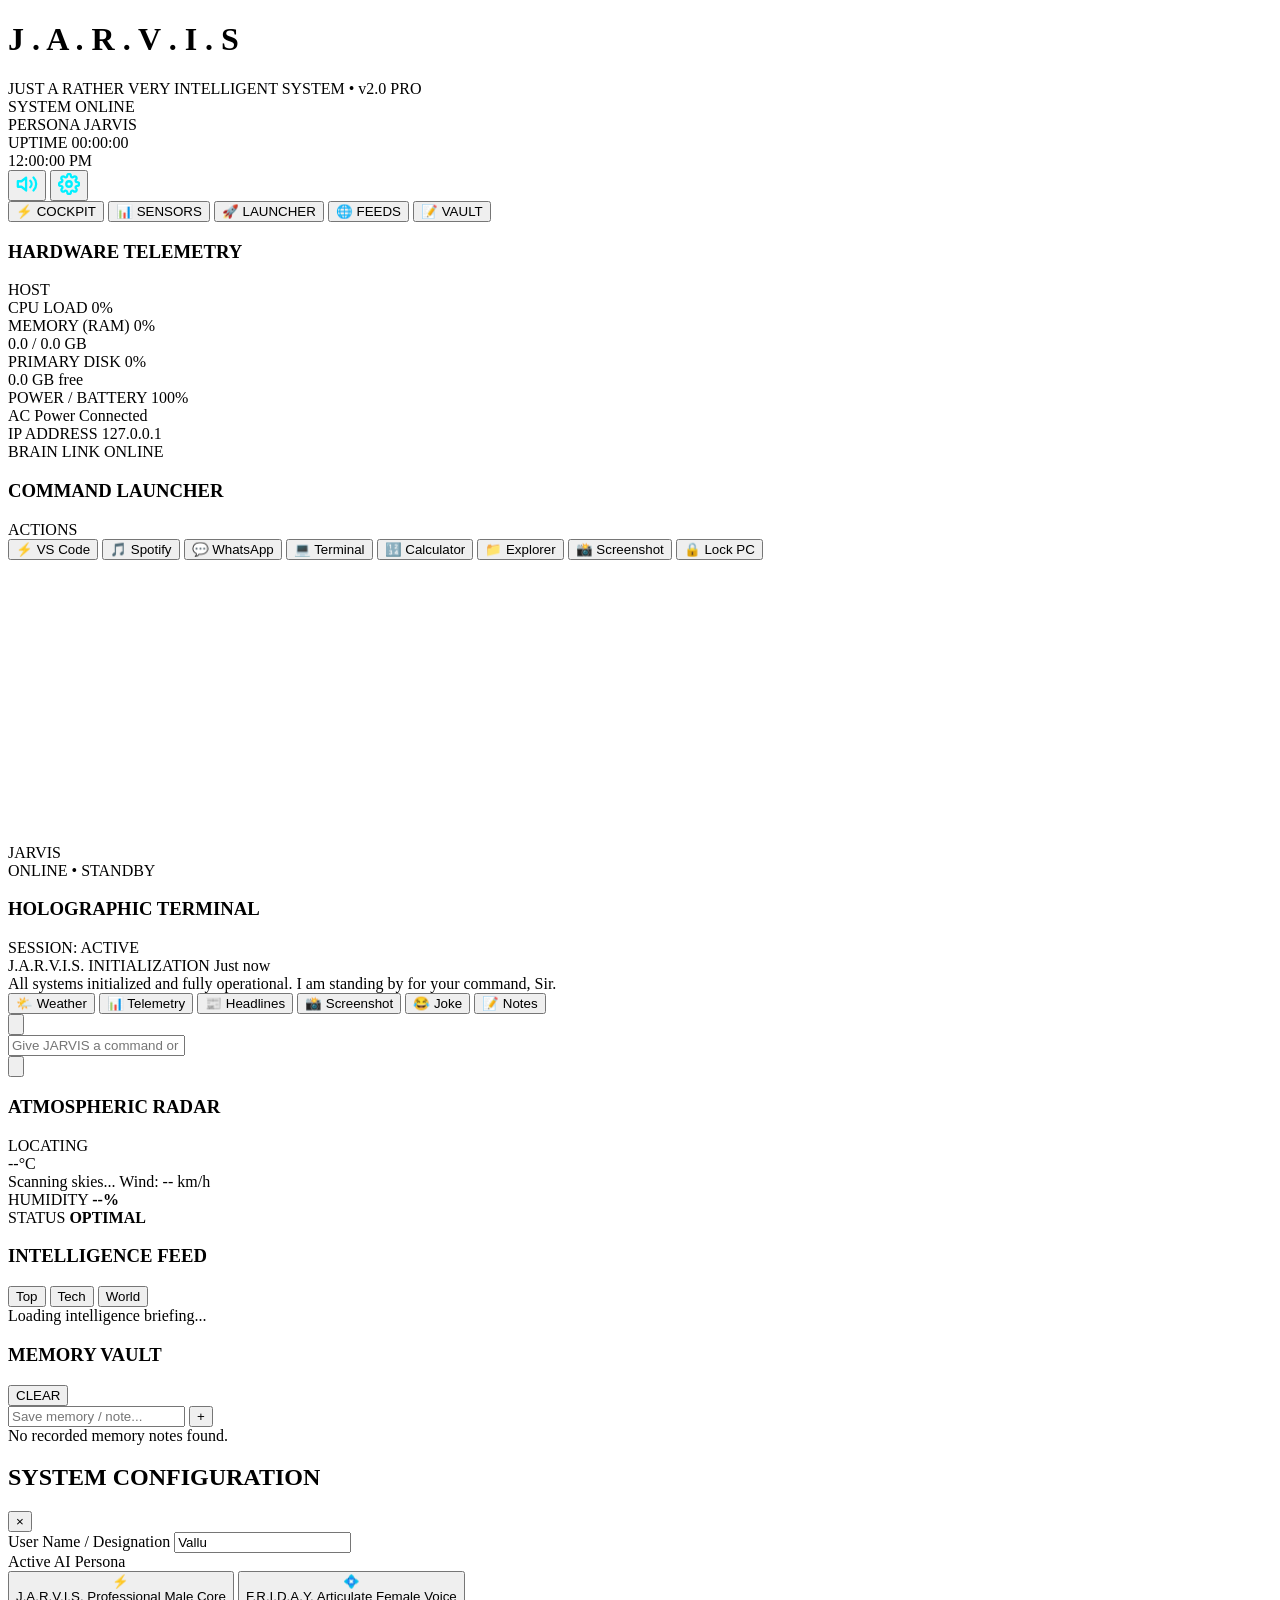
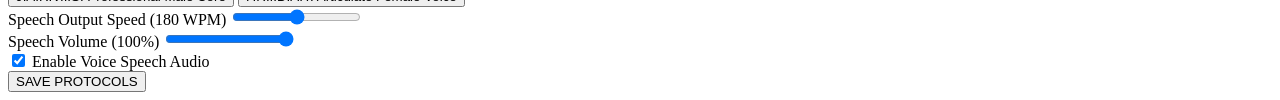
==== public/index.html @ ef67c50f "feat: Configure Vercel serverless deployment with FastAPI ASGI runtime and public static edge assets" ====
<!DOCTYPE html>
<html lang="en">
<head>
  <meta charset="UTF-8">
  <meta name="viewport" content="width=device-width, initial-scale=1.0, maximum-scale=1.0, user-scalable=no, viewport-fit=cover">
  <title>J.A.R.V.I.S. — Production AI Cockpit HUD</title>
  <meta name="description" content="Production-grade personal AI assistant holographic HUD interface with live telemetry, voice recognition, and system control.">
  <meta name="theme-color" content="#050811">
  <meta name="apple-mobile-web-app-capable" content="yes">
  <meta name="apple-mobile-web-app-status-bar-style" content="black-translucent">
  <link rel="preconnect" href="https://fonts.googleapis.com">
  <link rel="preconnect" href="https://fonts.gstatic.com" crossorigin>
  <link href="https://fonts.googleapis.com/css2?family=Orbitron:wght@400;600;700;900&family=Rajdhani:wght@400;500;600;700&family=JetBrains+Mono:wght@400;500&display=swap" rel="stylesheet">
  <link rel="icon" type="image/svg+xml" href="/static/favicon.svg">
  <link rel="icon" type="image/png" href="/static/favicon.png">
  <link rel="shortcut icon" href="/static/favicon.ico">
  <link rel="apple-touch-icon" href="/static/favicon.png">
  <link rel="stylesheet" href="/static/css/style.css">
</head>
<body>
  <!-- Ambient Sci-Fi Grid Overlay -->
  <div class="hud-background">
    <div class="hud-grid"></div>
    <div class="hud-scanlines"></div>
    <div class="hud-glow-orb top-left"></div>
    <div class="hud-glow-orb bottom-right"></div>
  </div>

  <!-- Main Container -->
  <div class="hud-container">
    
    <!-- ── Top Header ────────────────────────────────────────────── -->
    <header class="hud-header glass-panel">
      <div class="header-left">
        <div class="reactor-mini-icon">
          <div class="ring-spin"></div>
          <div class="core-dot"></div>
        </div>
        <div class="brand-title">
          <h1>J . A . R . V . I . S</h1>
          <span class="brand-subtitle">JUST A RATHER VERY INTELLIGENT SYSTEM &bull; v2.0 PRO</span>
        </div>
      </div>

      <div class="header-center">
        <div class="hud-status-badge" id="hudStatusBadge">
          <span class="status-indicator online" id="statusDot"></span>
          <span class="status-text" id="statusText">SYSTEM ONLINE</span>
        </div>
        <div class="telemetry-pill hide-on-mobile">
          <span class="pill-label">PERSONA</span>
          <span class="pill-value" id="currentPersona">JARVIS</span>
        </div>
        <div class="telemetry-pill hide-on-mobile">
          <span class="pill-label">UPTIME</span>
          <span class="pill-value" id="systemUptime">00:00:00</span>
        </div>
      </div>

      <div class="header-right">
        <div class="clock-display hide-on-mobile" id="hudClock">12:00:00 PM</div>
        <button class="hud-btn hud-btn-icon" id="btnVoiceToggle" title="Toggle Voice Speech Output" aria-label="Toggle Voice Output">
          <svg class="icon icon-voice" width="22" height="22" viewBox="0 0 24 24" fill="none" stroke="#00f0ff" stroke-width="2.5" stroke-linecap="round" stroke-linejoin="round">
            <polygon points="11 5 6 9 2 9 2 15 6 15 11 19 11 5"></polygon>
            <path d="M19.07 4.93a10 10 0 0 1 0 14.14M15.54 8.46a5 5 0 0 1 0 7.07"></path>
          </svg>
        </button>
        <button class="hud-btn hud-btn-icon" id="btnSettingsOpen" title="Settings" aria-label="Open Settings">
          <svg class="icon icon-gear" width="22" height="22" viewBox="0 0 24 24" fill="none" stroke="#00f0ff" stroke-width="2.5" stroke-linecap="round" stroke-linejoin="round">
            <circle cx="12" cy="12" r="3"></circle>
            <path d="M19.4 15a1.65 1.65 0 0 0 .33 1.82l.06.06a2 2 0 0 1 0 2.83 2 2 0 0 1-2.83 0l-.06-.06a1.65 1.65 0 0 0-1.82-.33 1.65 1.65 0 0 0-1 1.51V21a2 2 0 0 1-2 2 2 2 0 0 1-2-2v-.09A1.65 1.65 0 0 0 9 19.4a1.65 1.65 0 0 0-1.82.33l-.06.06a2 2 0 0 1-2.83 0 2 2 0 0 1 0-2.83l.06-.06a1.65 1.65 0 0 0 .33-1.82 1.65 1.65 0 0 0-1.51-1H3a2 2 0 0 1-2-2 2 2 0 0 1 2-2h.09A1.65 1.65 0 0 0 4.6 9a1.65 1.65 0 0 0-.33-1.82l-.06-.06a2 2 0 0 1 0-2.83 2 2 0 0 1 2.83 0l.06.06a1.65 1.65 0 0 0 1.82.33H9a1.65 1.65 0 0 0 1-1.51V3a2 2 0 0 1 2-2 2 2 0 0 1 2 2v.09a1.65 1.65 0 0 0 1 1.51 1.65 1.65 0 0 0 1.82-.33l.06-.06a2 2 0 0 1 2.83 0 2 2 0 0 1 0 2.83l-.06.06a1.65 1.65 0 0 0-.33 1.82V9a1.65 1.65 0 0 0 1.51 1H21a2 2 0 0 1 2 2 2 2 0 0 1-2 2h-.09a1.65 1.65 0 0 0-1.51 1z"></path>
          </svg>
        </button>
      </div>
    </header>

    <!-- ── Mobile / Tablet Section Switcher Bar ────────────────────── -->
    <nav class="hud-mobile-nav" id="hudMobileNav" aria-label="Mobile Navigation">
      <button class="mobile-tab-btn active" data-target="stage">
        <span class="tab-icon">⚡</span>
        <span class="tab-text">COCKPIT</span>
      </button>
      <button class="mobile-tab-btn" data-target="telemetry">
        <span class="tab-icon">📊</span>
        <span class="tab-text">SENSORS</span>
      </button>
      <button class="mobile-tab-btn" data-target="launcher">
        <span class="tab-icon">🚀</span>
        <span class="tab-text">LAUNCHER</span>
      </button>
      <button class="mobile-tab-btn" data-target="radar">
        <span class="tab-icon">🌐</span>
        <span class="tab-text">FEEDS</span>
      </button>
      <button class="mobile-tab-btn" data-target="vault">
        <span class="tab-icon">📝</span>
        <span class="tab-text">VAULT</span>
      </button>
    </nav>

    <!-- ── Main Cockpit Layout ────────────────────────────────────── -->
    <main class="hud-main">

      <!-- LEFT WING: System Telemetry & Quick Launcher -->
      <section class="hud-wing left-wing" id="leftWing">
        
        <!-- Hardware Telemetry Panel -->
        <div class="hud-card glass-panel" id="telemetryCard" data-section="telemetry">
          <div class="card-header">
            <span class="corner-bracket top-left"></span>
            <span class="corner-bracket top-right"></span>
            <h3>HARDWARE TELEMETRY</h3>
            <span class="badge" id="hostBadge">HOST</span>
          </div>
          <div class="card-body">
            
            <!-- Radial / Bar Gauges -->
            <div class="gauge-grid">
              <div class="gauge-box">
                <div class="gauge-header">
                  <span>CPU LOAD</span>
                  <span class="gauge-value" id="cpuValue">0%</span>
                </div>
                <div class="progress-bar-bg">
                  <div class="progress-bar-fill cpu" id="cpuBar" style="width: 0%;"></div>
                </div>
              </div>

              <div class="gauge-box">
                <div class="gauge-header">
                  <span>MEMORY (RAM)</span>
                  <span class="gauge-value" id="ramValue">0%</span>
                </div>
                <div class="progress-bar-bg">
                  <div class="progress-bar-fill ram" id="ramBar" style="width: 0%;"></div>
                </div>
                <div class="gauge-sub" id="ramDetails">0.0 / 0.0 GB</div>
              </div>

              <div class="gauge-box">
                <div class="gauge-header">
                  <span>PRIMARY DISK</span>
                  <span class="gauge-value" id="diskValue">0%</span>
                </div>
                <div class="progress-bar-bg">
                  <div class="progress-bar-fill disk" id="diskBar" style="width: 0%;"></div>
                </div>
                <div class="gauge-sub" id="diskDetails">0.0 GB free</div>
              </div>

              <div class="gauge-box">
                <div class="gauge-header">
                  <span>POWER / BATTERY</span>
                  <span class="gauge-value" id="batteryValue">100%</span>
                </div>
                <div class="progress-bar-bg">
                  <div class="progress-bar-fill battery" id="batteryBar" style="width: 100%;"></div>
                </div>
                <div class="gauge-sub" id="batteryDetails">AC Power Connected</div>
              </div>
            </div>

            <!-- Network Info Bar -->
            <div class="network-bar">
              <div class="net-item">
                <span class="net-label">IP ADDRESS</span>
                <span class="net-val" id="networkIp">127.0.0.1</span>
              </div>
              <div class="net-item">
                <span class="net-label">BRAIN LINK</span>
                <span class="net-val highlight" id="brainLinkStatus">ONLINE</span>
              </div>
            </div>

          </div>
        </div>

        <!-- Quick System Launcher Grid -->
        <div class="hud-card glass-panel launcher-card" id="launcherCard" data-section="launcher">
          <div class="card-header">
            <h3>COMMAND LAUNCHER</h3>
            <span class="badge">ACTIONS</span>
          </div>
          <div class="card-body">
            <div class="launcher-grid">
              <button class="launch-btn" data-action="launch" data-target="vscode">
                <span class="btn-icon">⚡</span>
                <span class="btn-name">VS Code</span>
              </button>
              <button class="launch-btn" data-action="launch" data-target="spotify">
                <span class="btn-icon">🎵</span>
                <span class="btn-name">Spotify</span>
              </button>
              <button class="launch-btn" data-action="launch" data-target="whatsapp">
                <span class="btn-icon">💬</span>
                <span class="btn-name">WhatsApp</span>
              </button>
              <button class="launch-btn" data-action="launch" data-target="terminal">
                <span class="btn-icon">💻</span>
                <span class="btn-name">Terminal</span>
              </button>
              <button class="launch-btn" data-action="launch" data-target="calculator">
                <span class="btn-icon">🔢</span>
                <span class="btn-name">Calculator</span>
              </button>
              <button class="launch-btn" data-action="launch" data-target="explorer">
                <span class="btn-icon">📁</span>
                <span class="btn-name">Explorer</span>
              </button>
              <button class="launch-btn special-action" data-action="screenshot">
                <span class="btn-icon">📸</span>
                <span class="btn-name">Screenshot</span>
              </button>
              <button class="launch-btn special-action danger" data-action="lock">
                <span class="btn-icon">🔒</span>
                <span class="btn-name">Lock PC</span>
              </button>
            </div>
          </div>
        </div>

      </section>

      <!-- CENTER STAGE: Arc Reactor HUD & Holographic Chat Terminal -->
      <section class="hud-stage center-stage" id="centerStage" data-section="stage">
        
        <!-- Arc Reactor Visualizer Unit -->
        <div class="reactor-container glass-panel">
          <div class="reactor-wrapper">
            <canvas id="reactorCanvas" width="280" height="280"></canvas>
            <div class="reactor-core-info">
              <div class="reactor-state-title" id="reactorState">JARVIS</div>
              <div class="reactor-mode-label" id="reactorMode">ONLINE &bull; STANDBY</div>
            </div>
          </div>
          <!-- Audio Waveform Visualizer -->
          <div class="wave-visualizer" id="waveVisualizer">
            <div class="wave-bar"></div>
            <div class="wave-bar"></div>
            <div class="wave-bar"></div>
            <div class="wave-bar"></div>
            <div class="wave-bar"></div>
            <div class="wave-bar"></div>
            <div class="wave-bar"></div>
            <div class="wave-bar"></div>
            <div class="wave-bar"></div>
            <div class="wave-bar"></div>
            <div class="wave-bar"></div>
            <div class="wave-bar"></div>
            <div class="wave-bar"></div>
            <div class="wave-bar"></div>
            <div class="wave-bar"></div>
          </div>
        </div>

        <!-- Holographic Chat & Command Terminal -->
        <div class="hud-card glass-panel terminal-card">
          <div class="card-header">
            <h3>HOLOGRAPHIC TERMINAL</h3>
            <span class="terminal-session" id="terminalSessionId">SESSION: ACTIVE</span>
          </div>

          <!-- Chat Stream Messages -->
          <div class="chat-stream" id="chatStream">
            <div class="message-bubble assistant">
              <div class="msg-meta">
                <span class="msg-author">J.A.R.V.I.S.</span>
                <span class="msg-category">INITIALIZATION</span>
                <span class="msg-time">Just now</span>
              </div>
              <div class="msg-content">
                All systems initialized and fully operational. I am standing by for your command, Sir.
              </div>
            </div>
          </div>

          <!-- Suggested Quick Command Chips -->
          <div class="quick-chips" id="quickChips">
            <button class="chip-btn" data-query="What is the weather today?">🌤️ Weather</button>
            <button class="chip-btn" data-query="System stats">📊 Telemetry</button>
            <button class="chip-btn" data-query="Top news">📰 Headlines</button>
            <button class="chip-btn" data-query="Take screenshot">📸 Screenshot</button>
            <button class="chip-btn" data-query="Tell me a joke">😂 Joke</button>
            <button class="chip-btn" data-query="Read my notes">📝 Notes</button>
          </div>

          <!-- Input Bar with Mic & Send -->
          <div class="hud-input-bar">
            <button class="mic-btn" id="btnMic" title="Click to speak (Voice Recognition)" aria-label="Start Voice Recognition">
              <div class="mic-pulse-ring"></div>
              <svg class="icon" viewBox="0 0 24 24" fill="none" stroke="currentColor" stroke-width="2">
                <path d="M12 1a3 3 0 0 0-3 3v8a3 3 0 0 0 6 0V4a3 3 0 0 0-3-3z"></path>
                <path d="M19 10v2a7 7 0 0 1-14 0v-2"></path>
                <line x1="12" y1="19" x2="12" y2="23"></line>
                <line x1="8" y1="23" x2="16" y2="23"></line>
              </svg>
            </button>
            <div class="input-wrapper">
              <input type="text" id="cmdInput" placeholder="Give JARVIS a command or question..." autocomplete="off">
            </div>
            <button class="send-btn" id="btnSend" title="Transmit Command" aria-label="Transmit Command">
              <svg class="icon" viewBox="0 0 24 24" fill="none" stroke="currentColor" stroke-width="2">
                <line x1="22" y1="2" x2="11" y2="13"></line>
                <polygon points="22 2 15 22 11 13 2 9 22 2"></polygon>
              </svg>
            </button>
          </div>
        </div>

      </section>

      <!-- RIGHT WING: Intelligence, Weather, News & Memory Notes -->
      <section class="hud-wing right-wing" id="rightWing">
        
        <!-- Live Weather Card -->
        <div class="hud-card glass-panel weather-card" id="radarCard" data-section="radar">
          <div class="card-header">
            <h3>ATMOSPHERIC RADAR</h3>
            <span class="badge" id="weatherCity">LOCATING</span>
          </div>
          <div class="card-body">
            <div class="weather-content" id="weatherContent">
              <div class="weather-main">
                <span class="temp-big" id="weatherTemp">--°C</span>
                <div class="weather-cond-box">
                  <span class="cond-text" id="weatherCondition">Scanning skies...</span>
                  <span class="wind-text" id="weatherWind">Wind: -- km/h</span>
                </div>
              </div>
              <div class="weather-extra">
                <div class="extra-item">
                  <span>HUMIDITY</span>
                  <strong id="weatherHumidity">--%</strong>
                </div>
                <div class="extra-item">
                  <span>STATUS</span>
                  <strong id="weatherStatus" class="highlight">OPTIMAL</strong>
                </div>
              </div>
            </div>
          </div>
        </div>

        <!-- Real-Time News Feed -->
        <div class="hud-card glass-panel news-card" id="newsCard" data-section="radar">
          <div class="card-header">
            <h3>INTELLIGENCE FEED</h3>
            <div class="news-tabs">
              <button class="tab-btn active" data-cat="top">Top</button>
              <button class="tab-btn" data-cat="tech">Tech</button>
              <button class="tab-btn" data-cat="world">World</button>
            </div>
          </div>
          <div class="card-body news-scroll" id="newsContainer">
            <div class="loading-spinner">Loading intelligence briefing...</div>
          </div>
        </div>

        <!-- Memory & Notes Vault -->
        <div class="hud-card glass-panel notes-card" id="vaultCard" data-section="vault">
          <div class="card-header">
            <h3>MEMORY VAULT</h3>
            <button class="hud-btn-mini" id="btnClearNotes" title="Clear all notes">CLEAR</button>
          </div>
          <div class="card-body">
            <!-- Add Note Input -->
            <form class="add-note-form" id="addNoteForm">
              <input type="text" id="noteInput" placeholder="Save memory / note..." autocomplete="off">
              <button type="submit" class="hud-btn-mini primary" aria-label="Add Note">+</button>
            </form>
            <!-- Notes List -->
            <div class="notes-list-scroll" id="notesList">
              <div class="empty-state">No recorded memory notes found.</div>
            </div>
          </div>
        </div>

      </section>

    </main>
  </div>

  <!-- ── Settings Modal ──────────────────────────────────────────── -->
  <div class="hud-modal-backdrop" id="settingsModal">
    <div class="hud-modal glass-panel">
      <div class="modal-header">
        <h2>SYSTEM CONFIGURATION</h2>
        <button class="modal-close" id="btnSettingsClose" aria-label="Close Settings">&times;</button>
      </div>
      <div class="modal-body">
        
        <div class="config-group">
          <label for="cfgUserName">User Name / Designation</label>
          <input type="text" id="cfgUserName" class="hud-input" value="Vallu">
        </div>

        <div class="config-group">
          <label>Active AI Persona</label>
          <input type="hidden" id="cfgPersona" value="JARVIS">
          <div class="hud-segmented-group" id="personaSegmentedGroup">
            <button type="button" class="hud-segment-btn active" data-value="JARVIS">
              <span class="segment-icon">⚡</span>
              <div class="segment-info">
                <span class="segment-title">J.A.R.V.I.S.</span>
                <span class="segment-desc">Professional Male Core</span>
              </div>
            </button>
            <button type="button" class="hud-segment-btn" data-value="FRIDAY">
              <span class="segment-icon">💠</span>
              <div class="segment-info">
                <span class="segment-title">F.R.I.D.A.Y.</span>
                <span class="segment-desc">Articulate Female Voice</span>
              </div>
            </button>
          </div>
        </div>

        <div class="config-group">
          <label>Speech Output Speed (<span id="speechRateVal">180</span> WPM)</label>
          <input type="range" id="cfgSpeechRate" min="100" max="260" step="10" value="180" class="hud-range">
        </div>

        <div class="config-group">
          <label>Speech Volume (<span id="speechVolumeVal">100</span>%)</label>
          <input type="range" id="cfgSpeechVolume" min="0" max="1" step="0.1" value="1.0" class="hud-range">
        </div>

        <div class="config-group checkbox-group">
          <label class="switch-label">
            <input type="checkbox" id="cfgVoiceEnabled" checked>
            <span class="switch-slider"></span>
            Enable Voice Speech Audio
          </label>
        </div>

        <div class="modal-actions">
          <button class="hud-btn primary" id="btnSaveConfig">SAVE PROTOCOLS</button>
        </div>
      </div>
    </div>
  </div>

  <script src="/static/js/app.js"></script>
</body>
</html>
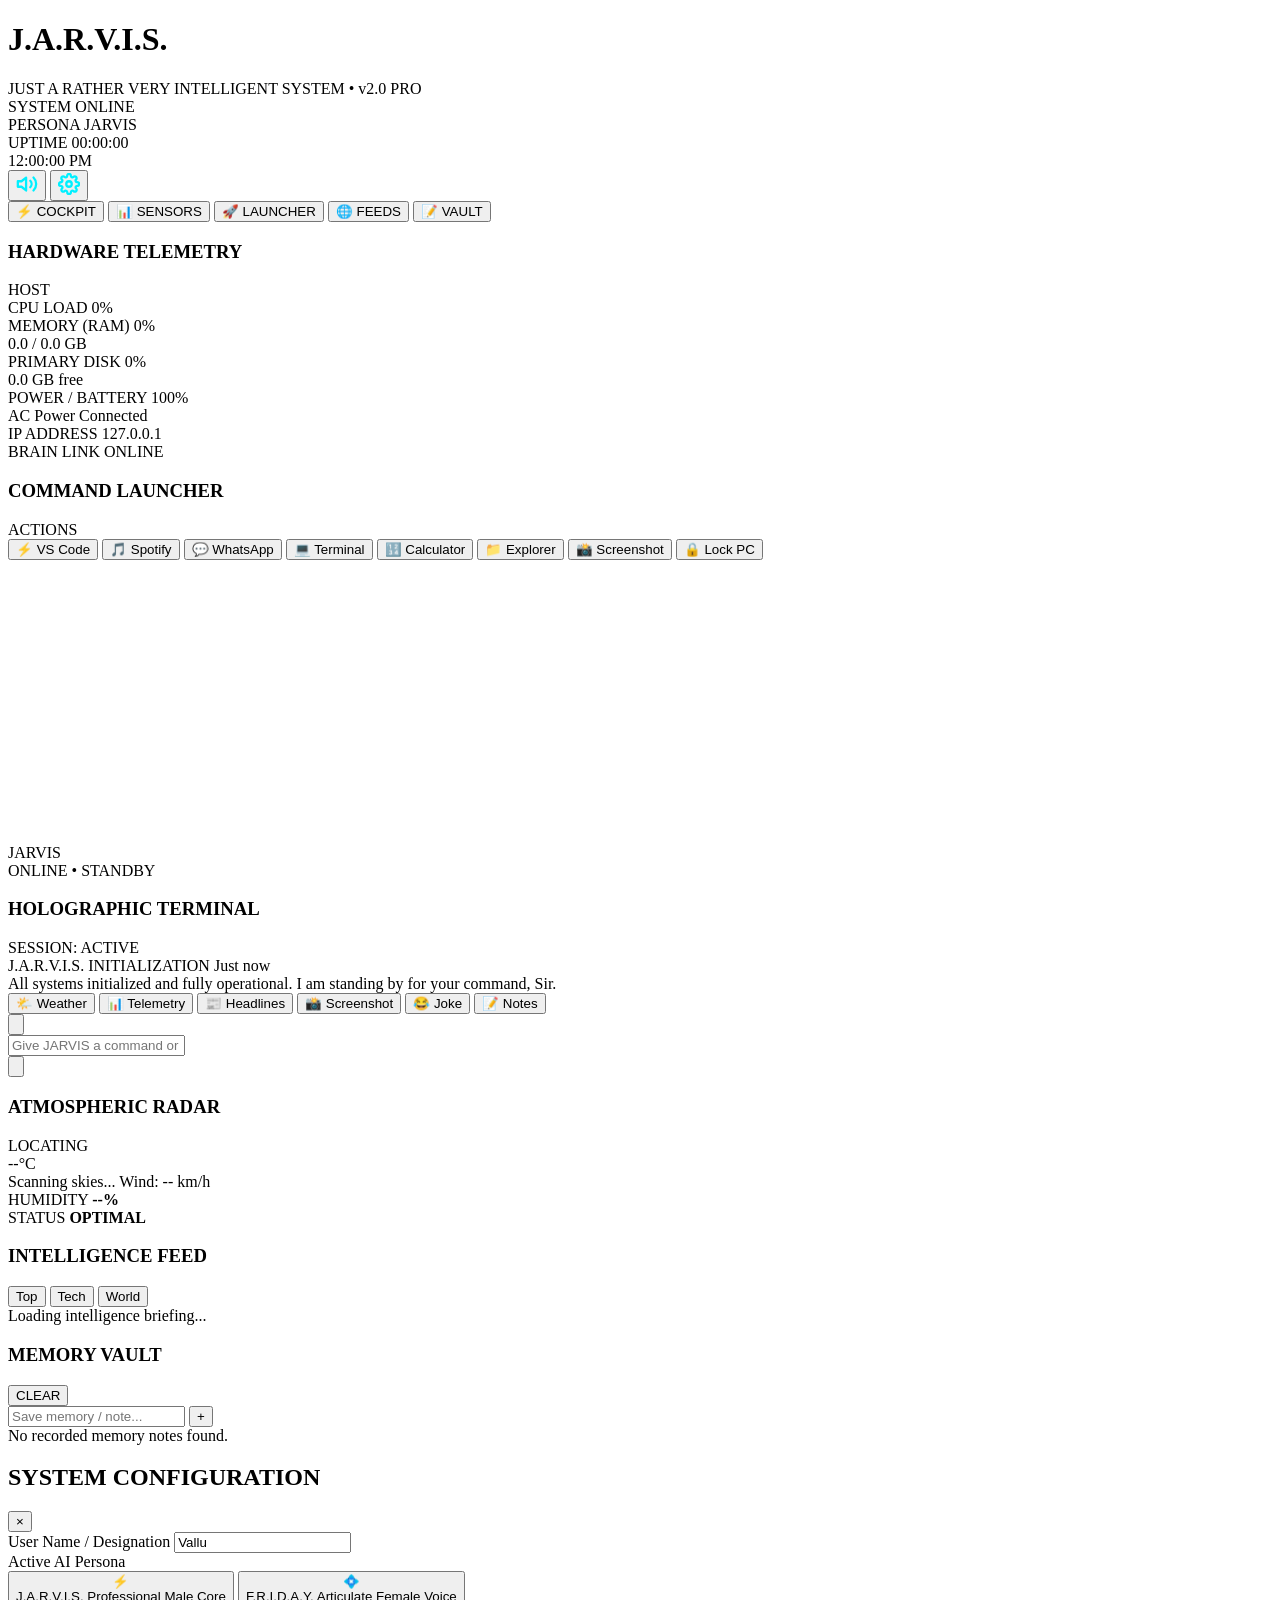
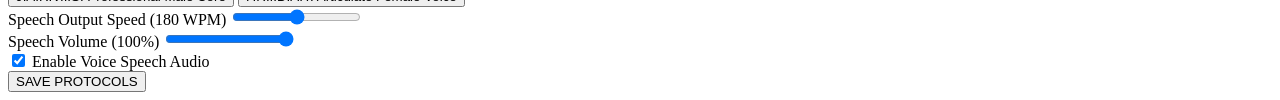
==== commit 2f27ffae: "fix(ui): responsive HUD layout overhaul, mobile header fix, and button scaling" ====
--- a/public/index.html
+++ b/public/index.html
@@ -37,7 +37,7 @@
           <div class="core-dot"></div>
         </div>
         <div class="brand-title">
-          <h1>J . A . R . V . I . S</h1>
+          <h1>J.A.R.V.I.S.</h1>
           <span class="brand-subtitle">JUST A RATHER VERY INTELLIGENT SYSTEM &bull; v2.0 PRO</span>
         </div>
       </div>
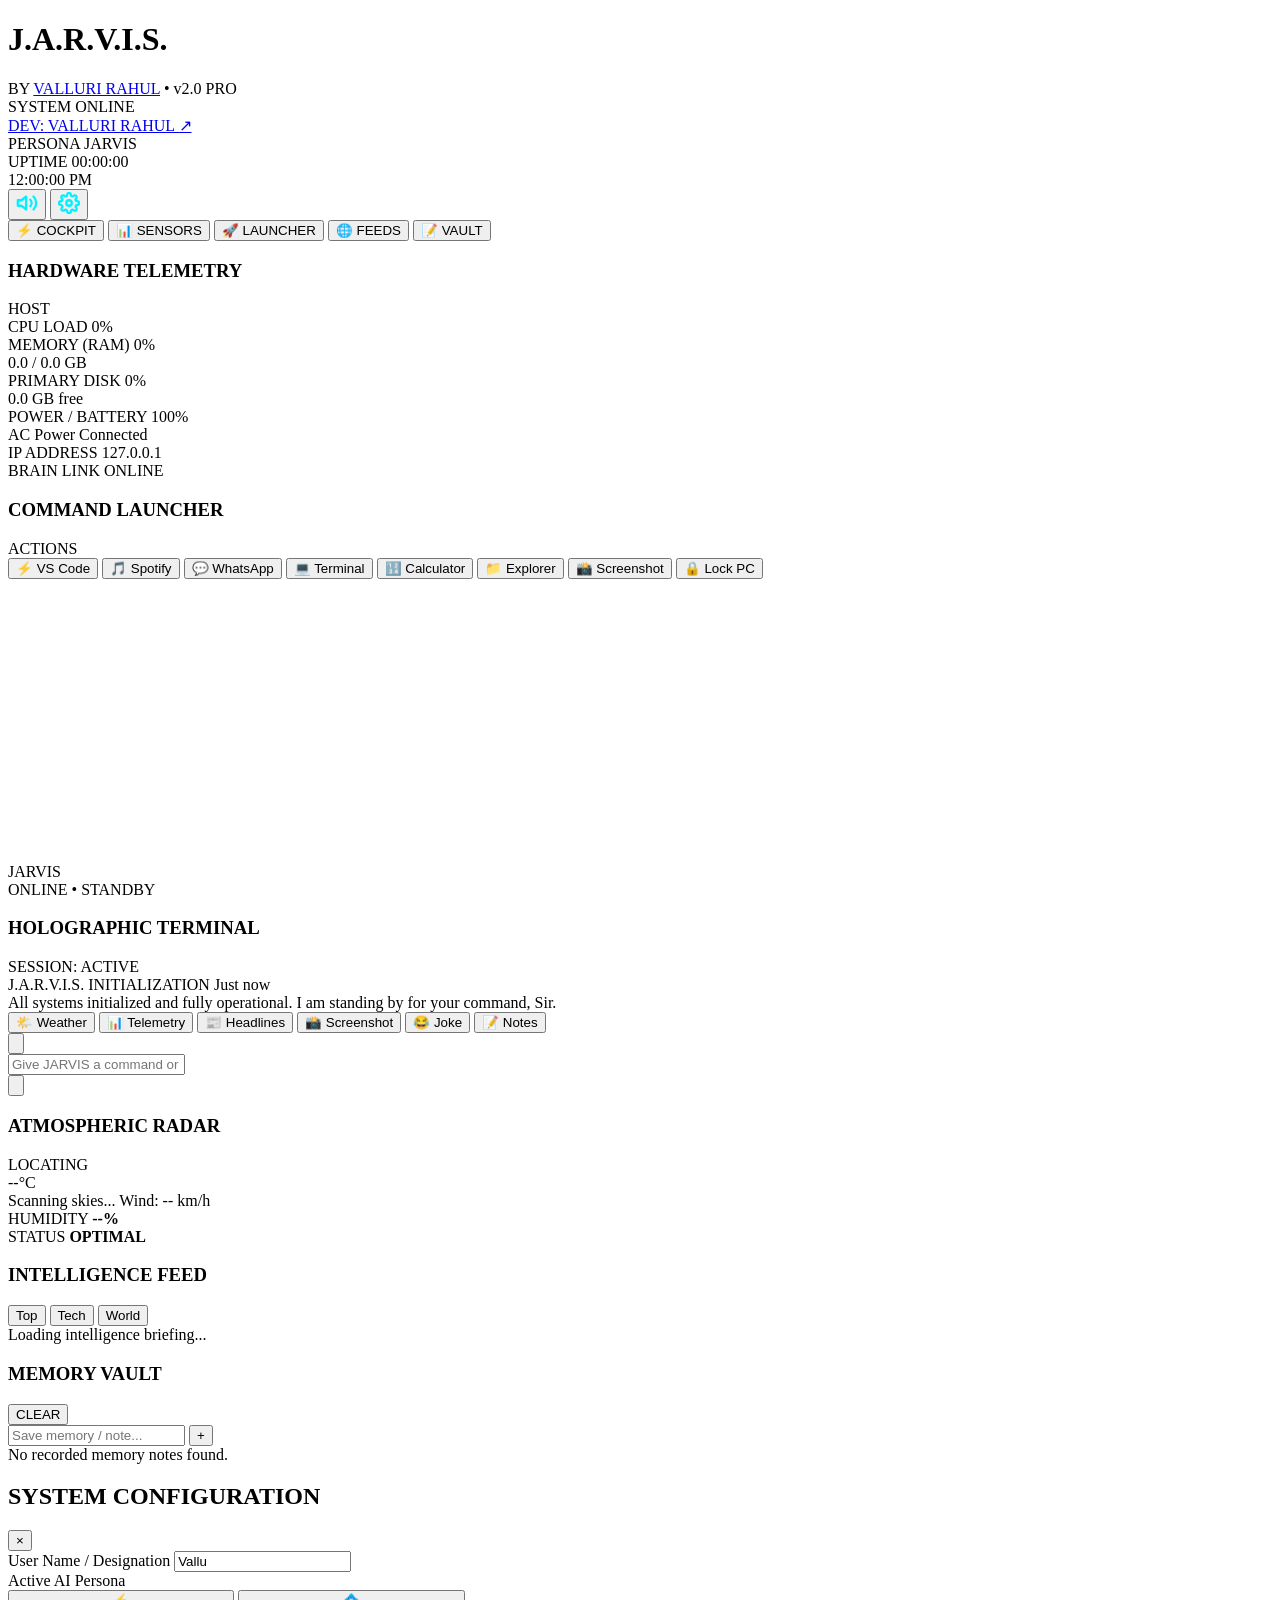
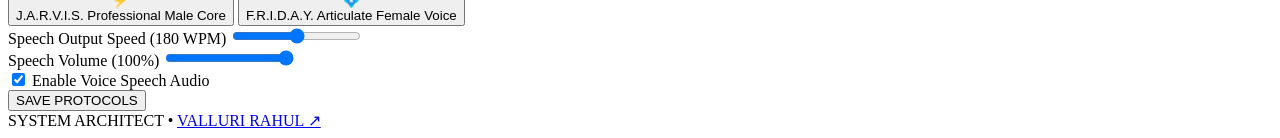
==== commit 24289940: "feat: add clickable Valluri Rahul portfolio link to header and system configuration" ====
--- a/public/index.html
+++ b/public/index.html
@@ -10,7 +10,7 @@
   <meta name="apple-mobile-web-app-status-bar-style" content="black-translucent">
   <link rel="preconnect" href="https://fonts.googleapis.com">
   <link rel="preconnect" href="https://fonts.gstatic.com" crossorigin>
-  <link href="https://fonts.googleapis.com/css2?family=Orbitron:wght@400;600;700;900&family=Rajdhani:wght@400;500;600;700&family=JetBrains+Mono:wght@400;500&display=swap" rel="stylesheet">
+  <link href="https://fonts.googleapis.com/css2?family=Inter:wght@300;400;500;600;700;800&family=Outfit:wght@400;500;600;700;800;900&family=Space+Grotesk:wght@500;600;700&family=JetBrains+Mono:wght@400;500;600;700&display=swap" rel="stylesheet">
   <link rel="icon" type="image/svg+xml" href="/static/favicon.svg">
   <link rel="icon" type="image/png" href="/static/favicon.png">
   <link rel="shortcut icon" href="/static/favicon.ico">
@@ -38,7 +38,7 @@
         </div>
         <div class="brand-title">
           <h1>J.A.R.V.I.S.</h1>
-          <span class="brand-subtitle">JUST A RATHER VERY INTELLIGENT SYSTEM &bull; v2.0 PRO</span>
+          <span class="brand-subtitle">BY <a href="https://valluri-rahul-portfolio.vercel.app/" target="_blank" rel="noopener noreferrer" class="creator-link">VALLURI RAHUL</a> &bull; v2.0 PRO</span>
         </div>
       </div>
 
@@ -47,6 +47,10 @@
           <span class="status-indicator online" id="statusDot"></span>
           <span class="status-text" id="statusText">SYSTEM ONLINE</span>
         </div>
+        <a href="https://valluri-rahul-portfolio.vercel.app/" target="_blank" rel="noopener noreferrer" class="creator-badge" title="Developed by Valluri Rahul">
+          <span class="creator-prefix">DEV:</span>
+          <span class="creator-name">VALLURI RAHUL ↗</span>
+        </a>
         <div class="telemetry-pill hide-on-mobile">
           <span class="pill-label">PERSONA</span>
           <span class="pill-value" id="currentPersona">JARVIS</span>
@@ -436,6 +440,11 @@
         <div class="modal-actions">
           <button class="hud-btn primary" id="btnSaveConfig">SAVE PROTOCOLS</button>
         </div>
+
+        <div class="modal-credit-footer">
+          <span>SYSTEM ARCHITECT &bull; </span>
+          <a href="https://valluri-rahul-portfolio.vercel.app/" target="_blank" rel="noopener noreferrer" class="creator-link">VALLURI RAHUL ↗</a>
+        </div>
       </div>
     </div>
   </div>
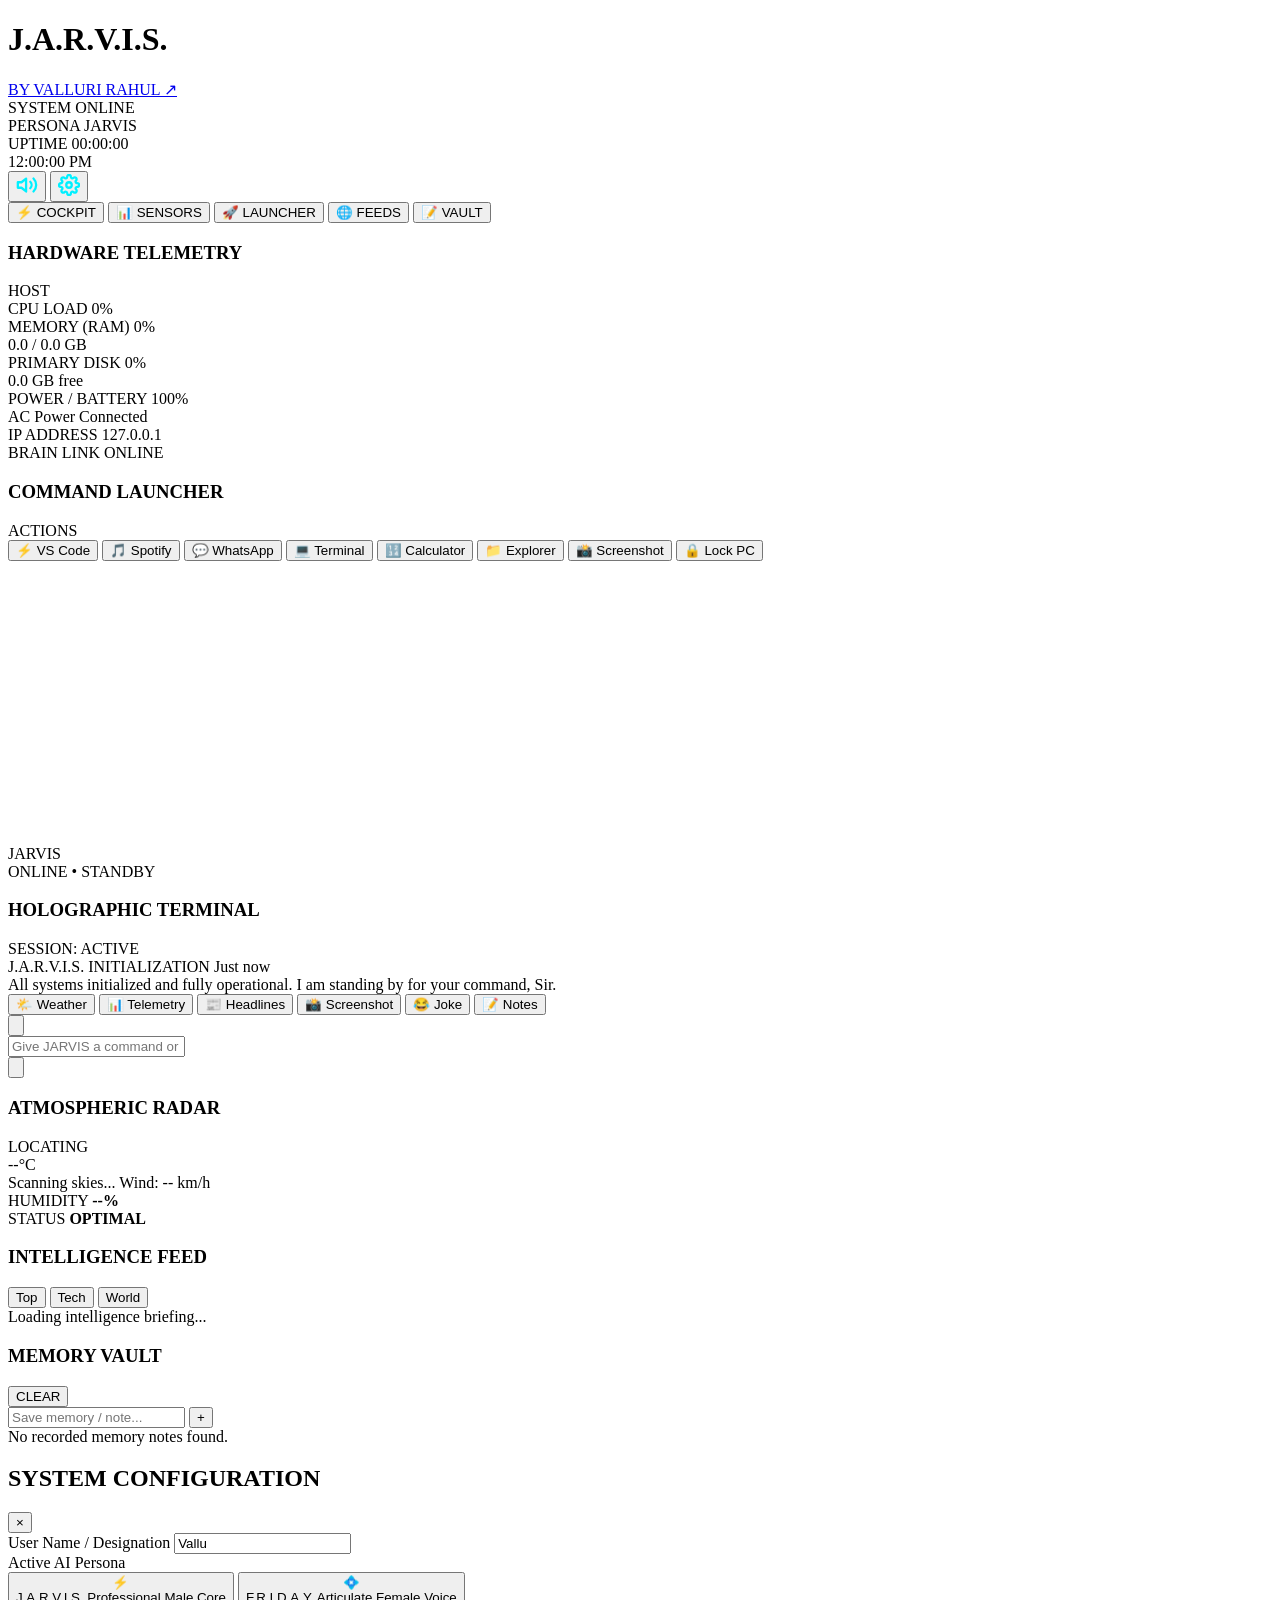
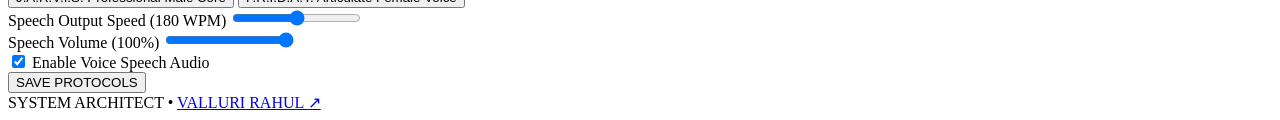
==== commit 56fe0c47: "fix(header): clean mobile header layout with vertical brand creator link" ====
--- a/public/index.html
+++ b/public/index.html
@@ -38,7 +38,7 @@
         </div>
         <div class="brand-title">
           <h1>J.A.R.V.I.S.</h1>
-          <span class="brand-subtitle">BY <a href="https://valluri-rahul-portfolio.vercel.app/" target="_blank" rel="noopener noreferrer" class="creator-link">VALLURI RAHUL</a> &bull; v2.0 PRO</span>
+          <a href="https://valluri-rahul-portfolio.vercel.app/" target="_blank" rel="noopener noreferrer" class="brand-subtitle creator-link" title="Visit Valluri Rahul's Portfolio">BY VALLURI RAHUL ↗</a>
         </div>
       </div>
 
@@ -47,10 +47,6 @@
           <span class="status-indicator online" id="statusDot"></span>
           <span class="status-text" id="statusText">SYSTEM ONLINE</span>
         </div>
-        <a href="https://valluri-rahul-portfolio.vercel.app/" target="_blank" rel="noopener noreferrer" class="creator-badge" title="Developed by Valluri Rahul">
-          <span class="creator-prefix">DEV:</span>
-          <span class="creator-name">VALLURI RAHUL ↗</span>
-        </a>
         <div class="telemetry-pill hide-on-mobile">
           <span class="pill-label">PERSONA</span>
           <span class="pill-value" id="currentPersona">JARVIS</span>
